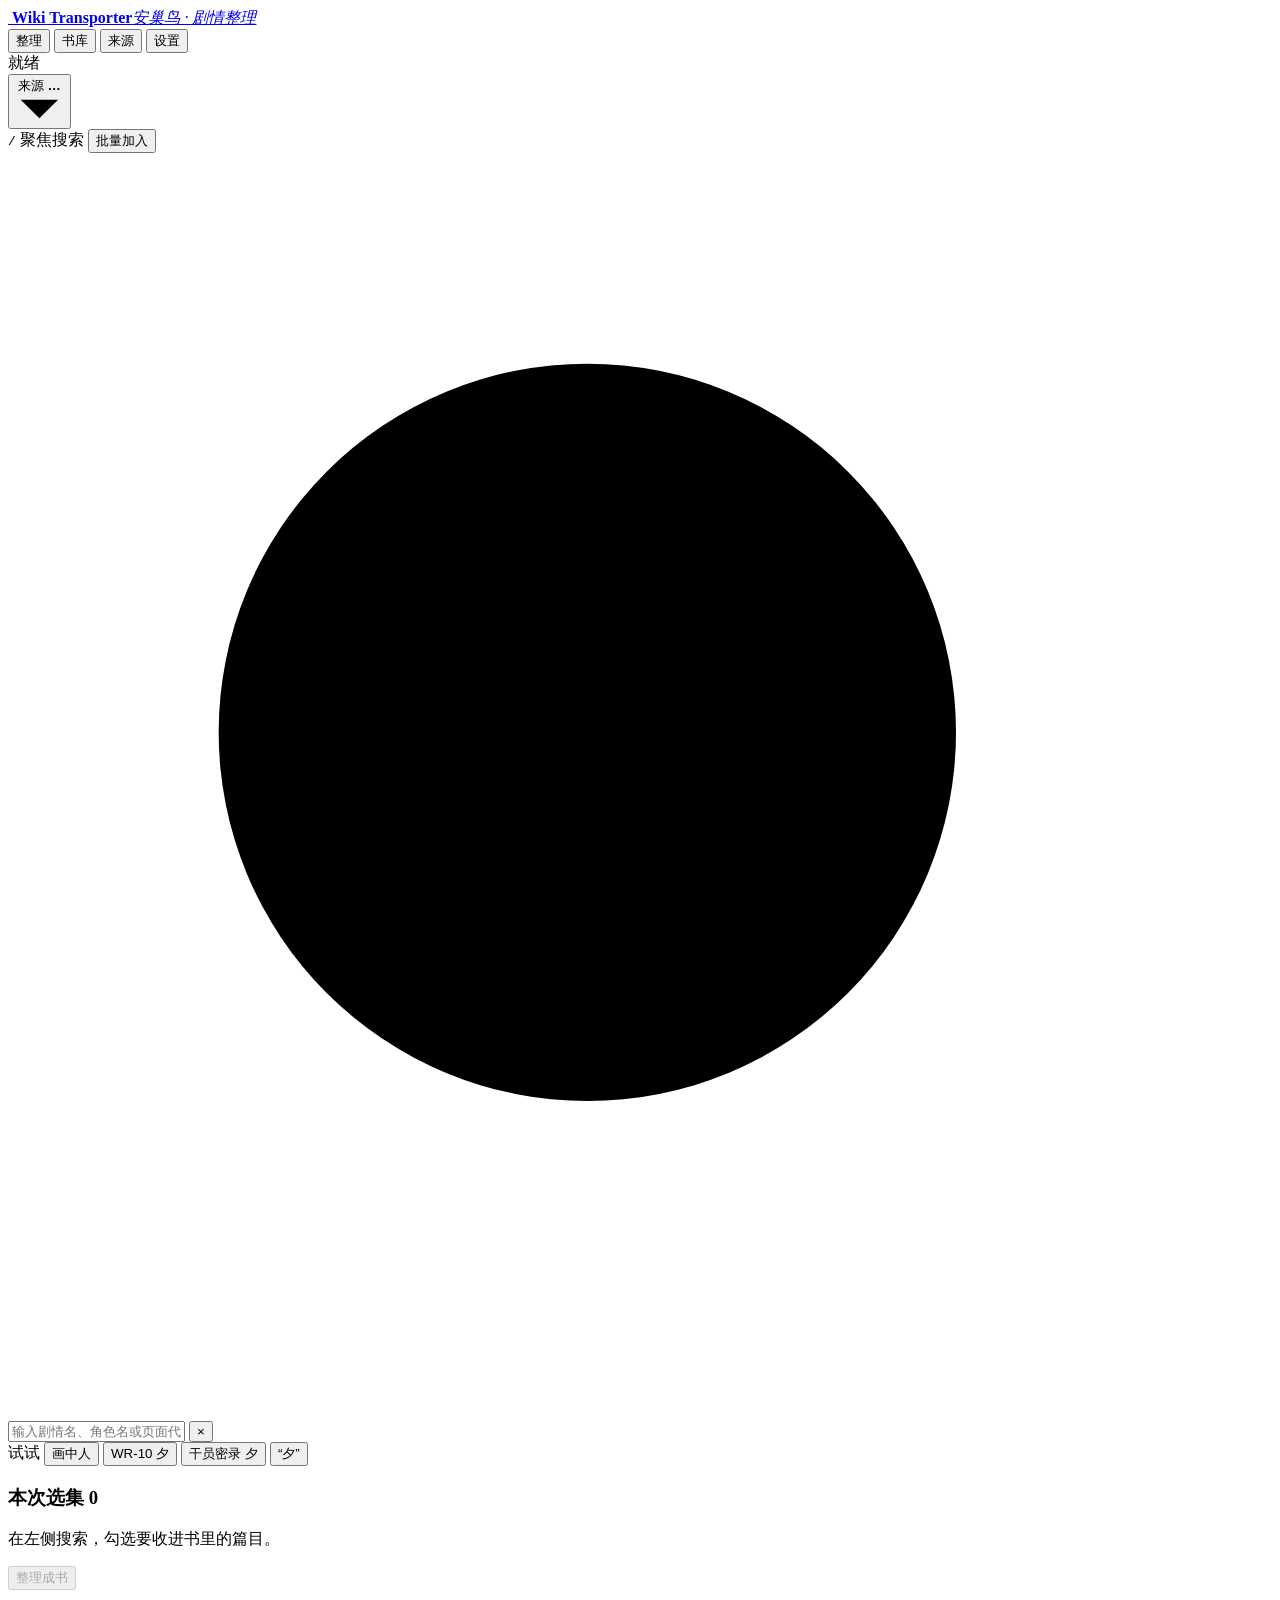
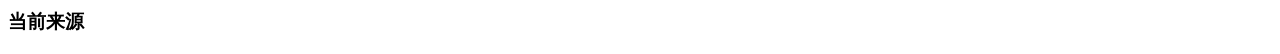
==== wiki_transporter/gui/web/index.html @ 6516feea "refactor: 项目改名 Wiki Transporter（包 wiki_transporter、exe wiki-transporter、版本 1.4.0）" ====
<!DOCTYPE html>
<html lang="zh-CN">
<head>
<meta charset="utf-8">
<meta name="viewport" content="width=device-width, initial-scale=1">
<title>Wiki Transporter · 安巢鸟</title>
<link rel="icon" href="/img/logo.png">
<link rel="stylesheet" href="/app.css">
<meta name="token" content="__TOKEN__">
</head>
<body>
<header class="bar">
  <a class="mark" href="#" id="brand">
    <img src="/img/logo.png" alt="" class="mark-img">
    <span class="mark-text"><b>Wiki Transporter</b><i>安巢鸟 · 剧情整理</i></span>
  </a>
  <nav class="tabs" id="tabs">
    <button class="tab on" data-view="home">整理</button>
    <button class="tab" data-view="library">书库</button>
    <button class="tab" data-view="sources">来源</button>
    <button class="tab" data-view="settings">设置</button>
  </nav>
  <div class="bar-end">
    <span class="stat" id="status-pill"><i></i>就绪</span>
  </div>
</header>

<!-- ---------------------------------------------------------------- 整理 -->
<main id="view-home" class="view view-home">
  <div class="work">

    <div class="work-main">
      <div class="work-head">
        <div class="picker" id="picker">
          <button class="picker-btn" id="picker-btn" aria-haspopup="listbox" aria-expanded="false">
            <span class="pk-label">来源</span>
            <b id="pk-name">…</b>
            <span class="pk-count" id="pk-count"></span>
            <svg class="pk-caret" viewBox="0 0 10 6" aria-hidden="true"><path d="M1 1l4 4 4-4"></path></svg>
          </button>
          <div class="pk-menu" id="pk-menu" role="listbox" hidden></div>
        </div>
        <div class="work-head-end">
          <span class="hint-key"><kbd>/</kbd> 聚焦搜索</span>
          <button class="btn" id="batch-open" title="一次粘贴一大段清单">批量加入</button>
        </div>
      </div>

      <div class="search" id="searchbox">
        <svg class="mag" viewBox="0 0 24 24" aria-hidden="true"><circle cx="11" cy="11" r="7"></circle><path d="M20 20l-3.6-3.6"></path></svg>
        <input id="q" type="text" autocomplete="off" spellcheck="false"
               placeholder="输入剧情名、角色名或页面代号">
        <button class="clear" id="clear" title="清空">×</button>
      </div>

      <div class="try" id="hints">
        <span class="try-label">试试</span>
        <button data-q="画中人">画中人</button>
        <button data-q="WR-10 夕">WR-10 夕</button>
        <button data-q="干员密录 夕">干员密录 夕</button>
        <button data-q="“夕”">“夕”</button>
      </div>

      <section class="notice" id="index-banner" hidden>
        <div>
          <b>这个来源还没有建索引</b>
          <p>建一次页面索引（只读标题，几秒钟），之后搜索就是本地的、瞬时的。</p>
        </div>
        <span class="notice-prog" id="index-prog"></span>
        <button class="btn primary" id="build-index">建立索引</button>
      </section>

      <section id="results"></section>
      <section id="recent-home" class="shelf" hidden></section>

      <section class="plan-sect" id="plan-block" hidden>
        <h3 class="sect-head">整套整理<span>已经排好卷次和篇目的整本计划，点一下直接开印</span></h3>
        <div id="plan-list" class="plan-list"></div>
      </section>
    </div>

    <aside class="work-side">
      <section class="side-block" id="sel-block">
        <h3 class="side-title">本次选集 <span class="num" id="sel-count">0</span></h3>
        <ol class="sel-list" id="sel-list"></ol>
        <p class="side-hint" id="sel-empty">在左侧搜索，勾选要收进书里的篇目。</p>
        <button class="btn primary block" id="sel-go" disabled>整理成书</button>
      </section>

      <section class="side-block" id="src-info">
        <h3 class="side-title">当前来源</h3>
        <div id="src-info-body"></div>
      </section>
    </aside>
  </div>
</main>

<!-- ---------------------------------------------------------------- 书库 -->
<main id="view-library" class="view view-wide" hidden>
  <header class="page-head">
    <h1 class="page-title">书库</h1>
    <p class="page-sub"><span id="lib-count">0</span> 本 · <code id="lib-root"></code></p>
  </header>
  <div id="library-list" class="books"></div>
</main>

<!-- ---------------------------------------------------------------- 来源 -->
<main id="view-sources" class="view view-wide" hidden>
  <header class="page-head">
    <h1 class="page-title">来源</h1>
    <p class="page-sub">任何 MediaWiki 站点都能接进来：填 api.php 地址即可。抓取只访问该站域名。</p>
  </header>

  <table class="table">
    <thead>
      <tr>
        <th class="c-name">来源</th>
        <th class="c-api">api.php</th>
        <th class="c-parser">解析</th>
        <th class="c-index num">索引</th>
        <th class="c-act"></th>
      </tr>
    </thead>
    <tbody id="source-list"></tbody>
  </table>

  <div class="form-wrap" id="source-form-wrap">
    <button class="form-toggle" id="form-toggle" type="button" aria-expanded="false">
      <span class="plus">+</span><span id="form-title">添加来源</span>
    </button>
    <div class="form-body" id="form-body" hidden>
      <div class="form-grid">
        <label class="field"><span>显示名</span><input id="f-name" placeholder="例如 明日方舟 · PRTS"></label>
        <label class="field"><span>api.php 地址</span><input id="f-api" placeholder="https://prts.wiki/api.php"></label>
        <label class="field"><span>站点主页（可选）</span><input id="f-home" placeholder="https://prts.wiki"></label>
        <label class="field"><span>解析方式</span>
          <select id="f-parser">
            <option value="generic">通用解析（按「角色：台词」切分）</option>
            <option value="prts">PRTS 模板解析（明日方舟专用）</option>
          </select>
        </label>
        <label class="field wide"><span>建索引用的分类（逗号分隔，可空）</span><input id="f-categories" placeholder="剧情, 干员密录"></label>
        <label class="field wide"><span>建索引用的标题前缀（逗号分隔，可空）</span><input id="f-prefixes" placeholder="世界任务"></label>
        <label class="field wide"><span>标题过滤正则（可选）</span><input id="f-regex" placeholder="/BEG$|/END$|/NBT$"></label>
      </div>
      <div class="form-foot">
        <button class="btn" id="f-test">测试连接</button>
        <span class="probe" id="f-probe"></span>
        <div class="spacer"></div>
        <button class="btn ghost" id="form-reset">清空</button>
        <button class="btn primary" id="f-save">保存来源</button>
      </div>
    </div>
  </div>
</main>

<!-- ---------------------------------------------------------------- 设置 -->
<main id="view-settings" class="view" hidden>
  <header class="page-head">
    <h1 class="page-title">设置</h1>
    <p class="page-sub">产物目录、配置文件与运行环境。</p>
  </header>

  <section class="sect">
    <h2 class="sect-title">书籍存放位置</h2>
    <div class="sect-body">
      <div class="row">
        <label class="row-label" for="set-root-input">产物目录</label>
        <div class="row-value">
          <div class="inline">
            <input id="set-root-input" placeholder="留空 = 程序所在目录" spellcheck="false">
            <button class="btn" id="root-pick">选择…</button>
            <button class="btn" id="root-save">保存</button>
          </div>
          <p class="row-note">抓取缓存、中间文件和导出的书都放这里。已经生成的书不会自动搬家。
            <button class="link" id="root-reset">恢复默认</button></p>
          <p class="probe" id="root-hint"></p>
        </div>
      </div>
    </div>
  </section>

  <section class="sect">
    <h2 class="sect-title">打开方式</h2>
    <div class="sect-body">
      <div class="row">
        <label class="row-label">默认格式</label>
        <div class="row-value">
          <div class="seg" id="open-kind">
            <button class="seg-item" type="button" data-kind="auto">自动</button>
            <button class="seg-item" type="button" data-kind="pdf">PDF</button>
            <button class="seg-item" type="button" data-kind="docx">Word</button>
            <button class="seg-item" type="button" data-kind="epub">EPUB</button>
          </div>
          <p class="row-note">首页和书库点书时用这个格式打开。单卷、单篇的文件在书库卡片里展开「文件」逐个打开；
            想临时换格式就右键书卡。</p>
        </div>
      </div>
    </div>
  </section>

  <section class="sect">
    <h2 class="sect-title">运行环境</h2>
    <div class="sect-body">
      <div class="row"><span class="row-label">当前生效目录</span>
        <div class="row-value"><code id="set-root"></code>
          <button class="link" data-open="root">打开</button></div></div>
      <div class="row"><span class="row-label">整理者</span>
        <div class="row-value"><code>安巢鸟</code></div></div>
      <div class="row"><span class="row-label">配置文件</span>
        <div class="row-value"><code id="set-settings"></code>
          <button class="link" data-open="settings-file">打开</button></div></div>
      <div class="row"><span class="row-label">来源配置</span>
        <div class="row-value"><code id="set-sources"></code>
          <button class="link" data-open="sources">打开</button></div></div>
      <div class="row"><span class="row-label">渲染引擎</span>
        <div class="row-value"><code>Chromium（随系统 Chrome / Edge）</code></div></div>
      <div class="row"><span class="row-label">版本</span>
        <div class="row-value"><code id="set-version"></code></div></div>
    </div>
    <p class="sect-note">索引缓存在用户目录，7 天后自动重建；也可以在「来源」里手动重建。</p>
  </section>
</main>

<div class="scrim" id="scrim" hidden></div>
<aside class="panel" id="panel" hidden>
  <div class="panel-head">
    <b id="panel-title">整理成书</b>
    <button class="icon-btn" id="panel-close" title="关闭">×</button>
  </div>
  <div class="panel-body" id="panel-body"></div>
</aside>

<div class="toast-wrap" id="toasts"></div>

<script src="/app.js"></script>
</body>
</html>
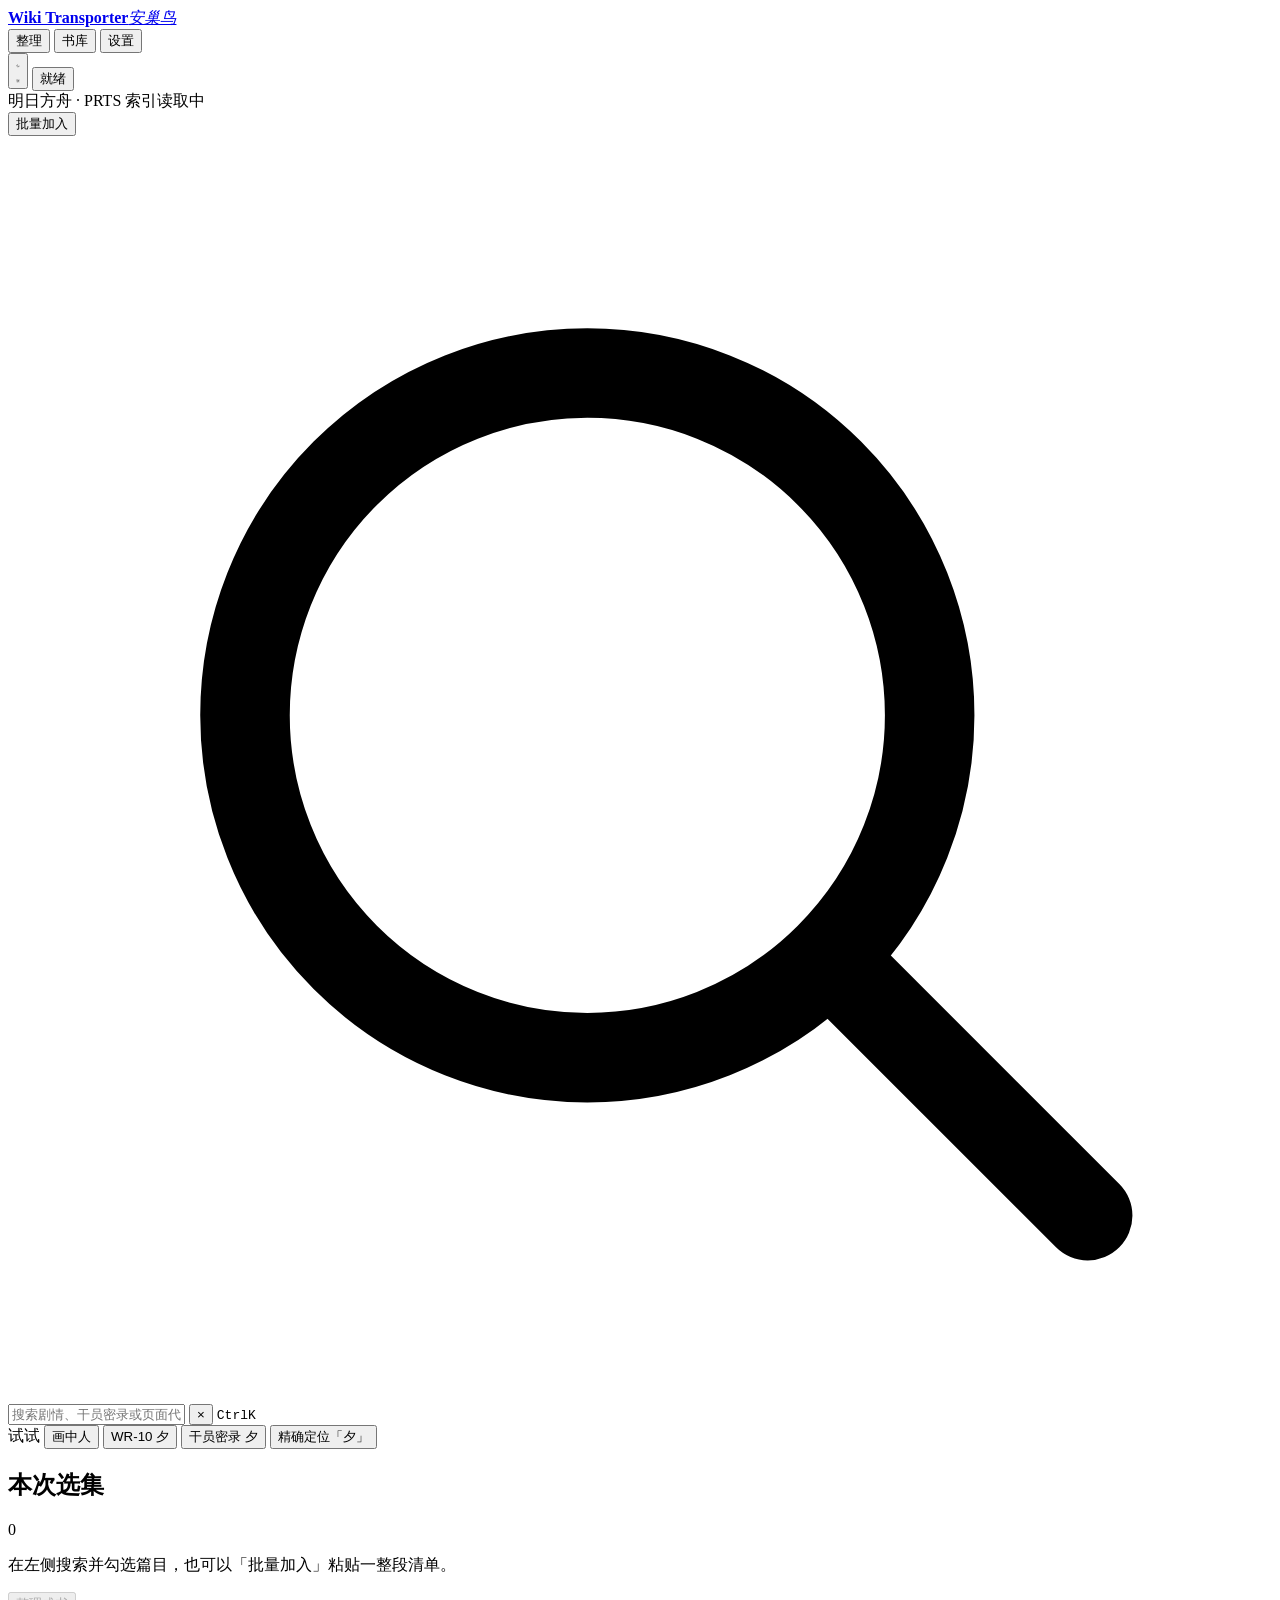
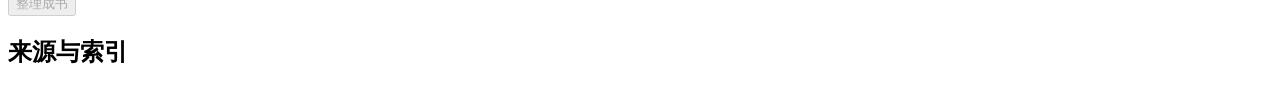
==== commit 49e47bad: "feat(search): 正文索引 + 概念层 + 主题召回，修掉无关整卷混入（1.6.0） 搜索此前只有标题层的字符串匹配，搜「萨卡兹」这类世界观词一条都搜不到， 搜「岁家」则靠活动补全把一句客串" ====
--- a/wiki_transporter/gui/web/index.html
+++ b/wiki_transporter/gui/web/index.html
@@ -1,237 +1,269 @@
 <!DOCTYPE html>
-<html lang="zh-CN">
+<html lang="zh-CN" data-bs-theme="light">
 <head>
 <meta charset="utf-8">
 <meta name="viewport" content="width=device-width, initial-scale=1">
+<script src="/theme.js"></script>
 <title>Wiki Transporter · 安巢鸟</title>
 <link rel="icon" href="/img/logo.png">
-<link rel="stylesheet" href="/app.css">
+<link rel="stylesheet" href="/vendor/tabler.min.css">
+<link rel="stylesheet" href="/skin.css">
 <meta name="token" content="__TOKEN__">
 </head>
-<body>
-<header class="bar">
-  <a class="mark" href="#" id="brand">
-    <img src="/img/logo.png" alt="" class="mark-img">
-    <span class="mark-text"><b>Wiki Transporter</b><i>安巢鸟 · 剧情整理</i></span>
+<body class="wt">
+
+<header class="wt-top">
+  <a class="wt-brand" href="#" id="brand">
+    <span class="wt-mark" aria-hidden="true"></span>
+    <span class="wt-brand-t"><b>Wiki Transporter</b><i>安巢鸟</i></span>
   </a>
-  <nav class="tabs" id="tabs">
-    <button class="tab on" data-view="home">整理</button>
-    <button class="tab" data-view="library">书库</button>
-    <button class="tab" data-view="sources">来源</button>
-    <button class="tab" data-view="settings">设置</button>
+  <nav class="wt-tabs" id="tabs" aria-label="主导航">
+    <button class="wt-tab on" data-view="home">整理</button>
+    <button class="wt-tab" data-view="library">书库</button>
+    <button class="wt-tab" data-view="settings">设置</button>
   </nav>
-  <div class="bar-end">
-    <span class="stat" id="status-pill"><i></i>就绪</span>
-  </div>
+  <button class="wt-theme" id="theme-toggle" title="切换纸色 / 墨色" aria-label="切换深浅色">
+    <svg class="i-moon" viewBox="0 0 24 24" fill="none" stroke="currentColor" stroke-width="1.7" stroke-linecap="round" aria-hidden="true"><path d="M20 14.5A8 8 0 0 1 9.5 4a8 8 0 1 0 10.5 10.5z"></path></svg>
+    <svg class="i-sun" viewBox="0 0 24 24" fill="none" stroke="currentColor" stroke-width="1.7" stroke-linecap="round" aria-hidden="true"><circle cx="12" cy="12" r="4"></circle><path d="M12 2v2M12 20v2M2 12h2M20 12h2M4.9 4.9l1.4 1.4M17.7 17.7l1.4 1.4M19.1 4.9l-1.4 1.4M6.3 17.7l-1.4 1.4"></path></svg>
+  </button>
+  <button class="wt-status" id="status-pill" title="生成进度"><i></i><span>就绪</span></button>
 </header>
 
 <!-- ---------------------------------------------------------------- 整理 -->
-<main id="view-home" class="view view-home">
-  <div class="work">
-
-    <div class="work-main">
-      <div class="work-head">
-        <div class="picker" id="picker">
-          <button class="picker-btn" id="picker-btn" aria-haspopup="listbox" aria-expanded="false">
-            <span class="pk-label">来源</span>
-            <b id="pk-name">…</b>
-            <span class="pk-count" id="pk-count"></span>
-            <svg class="pk-caret" viewBox="0 0 10 6" aria-hidden="true"><path d="M1 1l4 4 4-4"></path></svg>
-          </button>
-          <div class="pk-menu" id="pk-menu" role="listbox" hidden></div>
-        </div>
-        <div class="work-head-end">
-          <span class="hint-key"><kbd>/</kbd> 聚焦搜索</span>
-          <button class="btn" id="batch-open" title="一次粘贴一大段清单">批量加入</button>
-        </div>
-      </div>
-
-      <div class="search" id="searchbox">
-        <svg class="mag" viewBox="0 0 24 24" aria-hidden="true"><circle cx="11" cy="11" r="7"></circle><path d="M20 20l-3.6-3.6"></path></svg>
-        <input id="q" type="text" autocomplete="off" spellcheck="false"
-               placeholder="输入剧情名、角色名或页面代号">
-        <button class="clear" id="clear" title="清空">×</button>
-      </div>
-
-      <div class="try" id="hints">
-        <span class="try-label">试试</span>
-        <button data-q="画中人">画中人</button>
-        <button data-q="WR-10 夕">WR-10 夕</button>
-        <button data-q="干员密录 夕">干员密录 夕</button>
-        <button data-q="“夕”">“夕”</button>
-      </div>
-
-      <section class="notice" id="index-banner" hidden>
-        <div>
-          <b>这个来源还没有建索引</b>
-          <p>建一次页面索引（只读标题，几秒钟），之后搜索就是本地的、瞬时的。</p>
-        </div>
-        <span class="notice-prog" id="index-prog"></span>
-        <button class="btn primary" id="build-index">建立索引</button>
-      </section>
-
-      <section id="results"></section>
-      <section id="recent-home" class="shelf" hidden></section>
-
-      <section class="plan-sect" id="plan-block" hidden>
-        <h3 class="sect-head">整套整理<span>已经排好卷次和篇目的整本计划，点一下直接开印</span></h3>
-        <div id="plan-list" class="plan-list"></div>
-      </section>
-    </div>
-
-    <aside class="work-side">
-      <section class="side-block" id="sel-block">
-        <h3 class="side-title">本次选集 <span class="num" id="sel-count">0</span></h3>
-        <ol class="sel-list" id="sel-list"></ol>
-        <p class="side-hint" id="sel-empty">在左侧搜索，勾选要收进书里的篇目。</p>
-        <button class="btn primary block" id="sel-go" disabled>整理成书</button>
-      </section>
-
-      <section class="side-block" id="src-info">
-        <h3 class="side-title">当前来源</h3>
-        <div id="src-info-body"></div>
+<main id="view-home" class="view wt-view">
+  <div class="wt-grid">
+    <div class="wt-main">
+      <div class="card wt-card">
+        <div class="card-body">
+          <div class="wt-meta">
+            <span class="wt-dot"></span>
+            <span>明日方舟 · PRTS</span>
+            <span class="wt-sep"></span>
+            <span id="hero-index">索引读取中</span>
+            <div class="ms-auto d-flex gap-2">
+              <button class="btn btn-sm btn-ghost-secondary" id="batch-open">批量加入</button>
+            </div>
+          </div>
+          <div class="input-group wt-search">
+            <span class="input-group-text">
+              <svg viewBox="0 0 24 24" fill="none" stroke="currentColor" stroke-width="1.7" stroke-linecap="round" aria-hidden="true"><circle cx="11" cy="11" r="6.5"></circle><path d="M16 16l4.5 4.5"></path></svg>
+            </span>
+            <input id="q" class="form-control" type="text" autocomplete="off" spellcheck="false"
+                   placeholder="搜索剧情、干员密录或页面代号，回车搜索" aria-label="搜索剧情">
+            <button class="btn btn-icon" id="clear" title="清空" aria-label="清空搜索" type="button">×</button>
+            <span class="input-group-text wt-kbd"><kbd>Ctrl</kbd><kbd>K</kbd></span>
+          </div>
+          <div class="wt-try" id="hints">
+            <span>试试</span>
+            <button data-q="画中人">画中人</button>
+            <button data-q="WR-10 夕">WR-10 夕</button>
+            <button data-q="干员密录 夕">干员密录 夕</button>
+            <button data-q="“夕”">精确定位「夕」</button>
+          </div>
+        </div>
+      </div>
+
+      <section class="card wt-notice" id="index-banner" hidden>
+        <div class="card-body d-flex align-items-center gap-3">
+          <div class="flex-fill">
+            <b>还没有建索引</b>
+            <p class="text-secondary mb-0">建一次页面索引（只读标题，几秒钟），之后搜索就是本地的、瞬时的。</p>
+          </div>
+          <span class="text-secondary small" id="index-prog"></span>
+          <button class="btn btn-primary" id="build-index">建立索引</button>
+        </div>
+      </section>
+
+      <section id="results" class="wt-results"></section>
+      <section id="recent-home" class="wt-shelf" hidden></section>
+
+      <section class="wt-sect" id="plan-block" hidden>
+        <div class="wt-sect-head">
+          <h2>整套整理</h2>
+          <span>已经排好卷次和篇目的整本计划</span>
+        </div>
+        <div id="plan-list" class="wt-plan-list"></div>
+      </section>
+    </div>
+
+    <aside class="wt-side">
+      <section class="card wt-card" id="sel-block">
+        <div class="card-header">
+          <h2 class="card-title">本次选集</h2>
+          <span class="badge wt-badge ms-auto" id="sel-count">0</span>
+        </div>
+        <div class="wt-sel-wrap">
+          <ol class="wt-sel-list" id="sel-list"></ol>
+          <p class="wt-sel-empty" id="sel-empty">在左侧搜索并勾选篇目，也可以「批量加入」粘贴一整段清单。</p>
+        </div>
+        <div class="card-footer">
+          <button class="btn btn-primary w-100" id="sel-go" disabled><span>整理成书</span></button>
+        </div>
+      </section>
+
+      <section class="card wt-card" id="src-info">
+        <div class="card-header"><h2 class="card-title">来源与索引</h2></div>
+        <div class="card-body" id="src-info-body"></div>
       </section>
     </aside>
   </div>
 </main>
 
 <!-- ---------------------------------------------------------------- 书库 -->
-<main id="view-library" class="view view-wide" hidden>
-  <header class="page-head">
-    <h1 class="page-title">书库</h1>
-    <p class="page-sub"><span id="lib-count">0</span> 本 · <code id="lib-root"></code></p>
-  </header>
-  <div id="library-list" class="books"></div>
-</main>
-
-<!-- ---------------------------------------------------------------- 来源 -->
-<main id="view-sources" class="view view-wide" hidden>
-  <header class="page-head">
-    <h1 class="page-title">来源</h1>
-    <p class="page-sub">任何 MediaWiki 站点都能接进来：填 api.php 地址即可。抓取只访问该站域名。</p>
-  </header>
-
-  <table class="table">
-    <thead>
-      <tr>
-        <th class="c-name">来源</th>
-        <th class="c-api">api.php</th>
-        <th class="c-parser">解析</th>
-        <th class="c-index num">索引</th>
-        <th class="c-act"></th>
-      </tr>
-    </thead>
-    <tbody id="source-list"></tbody>
-  </table>
-
-  <div class="form-wrap" id="source-form-wrap">
-    <button class="form-toggle" id="form-toggle" type="button" aria-expanded="false">
-      <span class="plus">+</span><span id="form-title">添加来源</span>
-    </button>
-    <div class="form-body" id="form-body" hidden>
-      <div class="form-grid">
-        <label class="field"><span>显示名</span><input id="f-name" placeholder="例如 明日方舟 · PRTS"></label>
-        <label class="field"><span>api.php 地址</span><input id="f-api" placeholder="https://prts.wiki/api.php"></label>
-        <label class="field"><span>站点主页（可选）</span><input id="f-home" placeholder="https://prts.wiki"></label>
-        <label class="field"><span>解析方式</span>
-          <select id="f-parser">
-            <option value="generic">通用解析（按「角色：台词」切分）</option>
-            <option value="prts">PRTS 模板解析（明日方舟专用）</option>
-          </select>
-        </label>
-        <label class="field wide"><span>建索引用的分类（逗号分隔，可空）</span><input id="f-categories" placeholder="剧情, 干员密录"></label>
-        <label class="field wide"><span>建索引用的标题前缀（逗号分隔，可空）</span><input id="f-prefixes" placeholder="世界任务"></label>
-        <label class="field wide"><span>标题过滤正则（可选）</span><input id="f-regex" placeholder="/BEG$|/END$|/NBT$"></label>
-      </div>
-      <div class="form-foot">
-        <button class="btn" id="f-test">测试连接</button>
-        <span class="probe" id="f-probe"></span>
-        <div class="spacer"></div>
-        <button class="btn ghost" id="form-reset">清空</button>
-        <button class="btn primary" id="f-save">保存来源</button>
-      </div>
-    </div>
-  </div>
+<main id="view-library" class="view wt-view" hidden>
+  <div class="wt-page-head">
+    <h1>书库</h1>
+    <p><b id="lib-count">0</b> 本书<span class="wt-sep"></span><code id="lib-root"></code></p>
+  </div>
+  <div id="library-list" class="wt-books"></div>
+</main>
+
+<!-- ---------------------------------------------------------------- 实体浏览页 -->
+<main id="view-entity" class="view wt-view" hidden>
+  <div class="wt-page-head">
+    <button class="btn btn-sm btn-ghost-secondary" id="entity-back" style="margin-bottom:14px">← 返回搜索</button>
+    <h1 id="entity-title">实体</h1>
+    <p id="entity-sub" class="text-secondary"></p>
+  </div>
+  <section class="card wt-card" id="entity-related-card" style="margin-bottom:20px">
+    <div class="card-body">
+      <div class="wt-chips" id="entity-related"></div>
+    </div>
+  </section>
+  <div class="d-flex gap-2" style="margin-bottom:16px">
+    <button class="btn btn-primary" id="entity-add-all" hidden>整批加入选集</button>
+  </div>
+  <section id="entity-list"></section>
 </main>
 
 <!-- ---------------------------------------------------------------- 设置 -->
-<main id="view-settings" class="view" hidden>
-  <header class="page-head">
-    <h1 class="page-title">设置</h1>
-    <p class="page-sub">产物目录、配置文件与运行环境。</p>
-  </header>
-
-  <section class="sect">
-    <h2 class="sect-title">书籍存放位置</h2>
-    <div class="sect-body">
-      <div class="row">
-        <label class="row-label" for="set-root-input">产物目录</label>
-        <div class="row-value">
-          <div class="inline">
-            <input id="set-root-input" placeholder="留空 = 程序所在目录" spellcheck="false">
+<main id="view-settings" class="view wt-view" hidden>
+  <div class="wt-page-head">
+    <h1>设置</h1>
+    <p>产物目录、默认打开方式与运行环境。</p>
+  </div>
+
+  <section class="card wt-card">
+    <div class="card-header"><h2 class="card-title">书籍存放位置</h2></div>
+    <div class="card-body">
+      <div class="wt-row">
+        <label for="set-root-input">产物目录</label>
+        <div class="wt-row-body">
+          <div class="input-group" style="max-width:620px">
+            <input id="set-root-input" class="form-control" placeholder="留空 = 程序所在目录" spellcheck="false">
             <button class="btn" id="root-pick">选择…</button>
-            <button class="btn" id="root-save">保存</button>
-          </div>
-          <p class="row-note">抓取缓存、中间文件和导出的书都放这里。已经生成的书不会自动搬家。
-            <button class="link" id="root-reset">恢复默认</button></p>
-          <p class="probe" id="root-hint"></p>
-        </div>
-      </div>
-    </div>
-  </section>
-
-  <section class="sect">
-    <h2 class="sect-title">打开方式</h2>
-    <div class="sect-body">
-      <div class="row">
-        <label class="row-label">默认格式</label>
-        <div class="row-value">
-          <div class="seg" id="open-kind">
-            <button class="seg-item" type="button" data-kind="auto">自动</button>
-            <button class="seg-item" type="button" data-kind="pdf">PDF</button>
-            <button class="seg-item" type="button" data-kind="docx">Word</button>
-            <button class="seg-item" type="button" data-kind="epub">EPUB</button>
-          </div>
-          <p class="row-note">首页和书库点书时用这个格式打开。单卷、单篇的文件在书库卡片里展开「文件」逐个打开；
-            想临时换格式就右键书卡。</p>
-        </div>
-      </div>
-    </div>
-  </section>
-
-  <section class="sect">
-    <h2 class="sect-title">运行环境</h2>
-    <div class="sect-body">
-      <div class="row"><span class="row-label">当前生效目录</span>
-        <div class="row-value"><code id="set-root"></code>
-          <button class="link" data-open="root">打开</button></div></div>
-      <div class="row"><span class="row-label">整理者</span>
-        <div class="row-value"><code>安巢鸟</code></div></div>
-      <div class="row"><span class="row-label">配置文件</span>
-        <div class="row-value"><code id="set-settings"></code>
-          <button class="link" data-open="settings-file">打开</button></div></div>
-      <div class="row"><span class="row-label">来源配置</span>
-        <div class="row-value"><code id="set-sources"></code>
-          <button class="link" data-open="sources">打开</button></div></div>
-      <div class="row"><span class="row-label">渲染引擎</span>
-        <div class="row-value"><code>Chromium（随系统 Chrome / Edge）</code></div></div>
-      <div class="row"><span class="row-label">版本</span>
-        <div class="row-value"><code id="set-version"></code></div></div>
-    </div>
-    <p class="sect-note">索引缓存在用户目录，7 天后自动重建；也可以在「来源」里手动重建。</p>
+            <button class="btn btn-primary" id="root-save">保存</button>
+          </div>
+          <p class="wt-note">已经生成的书不会自动搬家。<button class="wt-link" id="root-reset">恢复默认</button></p>
+          <p class="wt-note" id="root-hint"></p>
+        </div>
+      </div>
+    </div>
+  </section>
+
+  <section class="card wt-card">
+    <div class="card-header"><h2 class="card-title">打开方式</h2></div>
+    <div class="card-body">
+      <div class="wt-row">
+        <span class="wt-row-label">默认格式</span>
+        <div class="wt-row-body">
+          <div class="btn-group" role="group" id="open-kind">
+            <button class="btn" type="button" data-kind="auto">自动</button>
+            <button class="btn" type="button" data-kind="pdf">PDF</button>
+            <button class="btn" type="button" data-kind="docx">Word</button>
+            <button class="btn" type="button" data-kind="epub">EPUB</button>
+          </div>
+          <p class="wt-note">单卷、单篇的文件在书库列表里展开「文件」逐个打开；想临时换格式就右键书卡。</p>
+        </div>
+      </div>
+    </div>
+  </section>
+
+  <section class="card wt-card">
+    <div class="card-header"><h2 class="card-title">AI 智能检索</h2><span class="wt-head-note" id="llm-status">未配置</span></div>
+    <div class="card-body">
+      <div class="wt-row">
+        <span class="wt-row-label">启用</span>
+        <div class="wt-row-body">
+          <label class="form-check">
+            <input class="form-check-input" type="checkbox" id="llm-enabled">
+            <span>用模型把查询拆成「概念 / 别名 / 方面」，再检索</span>
+          </label>
+          <p class="wt-note">不配也能用：离线时靠别名表 + 实体共现，配了更全面。</p>
+        </div>
+      </div>
+      <div class="wt-row">
+        <label for="llm-base">接口地址</label>
+        <div class="wt-row-body">
+          <input id="llm-base" class="form-control" spellcheck="false"
+                 placeholder="http://127.0.0.1:11434/v1（Ollama）或 https://api.deepseek.com/v1">
+          <p class="wt-note">OpenAI 兼容协议：Ollama、LM Studio、DeepSeek、OpenAI 通用。本地模型不用联网、不用 key。</p>
+        </div>
+      </div>
+      <div class="wt-row">
+        <label for="llm-key">API Key</label>
+        <div class="wt-row-body">
+          <input id="llm-key" class="form-control" type="password" spellcheck="false" placeholder="本地模型留空">
+        </div>
+      </div>
+      <div class="wt-row">
+        <label for="llm-model">模型</label>
+        <div class="wt-row-body">
+          <input id="llm-model" class="form-control" spellcheck="false" placeholder="qwen2.5:7b / deepseek-chat">
+        </div>
+      </div>
+      <div class="wt-row">
+        <label for="llm-embed">向量模型</label>
+        <div class="wt-row-body">
+          <input id="llm-embed" class="form-control" spellcheck="false" placeholder="bge-m3（留空 = 不做向量检索）">
+          <p class="wt-note">填了才能建向量索引：语义相近但字面不相邻的篇目也能召回。</p>
+          <div class="wt-row-acts">
+            <button class="btn" id="llm-test">测试连接</button>
+            <button class="btn" id="llm-embed-build">建立向量索引</button>
+            <button class="btn btn-primary" id="llm-save">保存</button>
+          </div>
+          <p class="wt-note" id="llm-hint"></p>
+        </div>
+      </div>
+      <div class="wt-row">
+        <span class="wt-row-label">本地向量模型</span>
+        <div class="wt-row-body">
+          <div class="wt-row-acts">
+            <button class="btn" id="model-download">下载模型（约 24MB）</button>
+            <button class="btn btn-ghost-secondary" id="model-remove">删除模型</button>
+            <span class="wt-note" id="model-state">未下载</span>
+          </div>
+          <p class="wt-note">bge-small-zh-v1.5，纯 CPU 跑，不联网、不要 key：下完之后语义检索整段都在本机，剧情文本不出机器。</p>
+          <p class="wt-note" id="model-hint"></p>
+        </div>
+      </div>
+    </div>
+  </section>
+
+  <section class="card wt-card">
+    <div class="card-header"><h2 class="card-title">运行环境</h2><span class="wt-head-note">只读</span></div>
+    <div class="card-body wt-env">
+      <div class="wt-row"><span>当前生效目录</span><div class="wt-row-body"><code id="set-root"></code><button class="wt-link" data-open="root">打开</button></div></div>
+      <div class="wt-row"><span>整理者</span><div class="wt-row-body"><code>安巢鸟 · 整理</code><code class="wt-dim">默认写入，可关</code></div></div>
+      <div class="wt-row"><span>配置文件</span><div class="wt-row-body"><code id="set-settings"></code><button class="wt-link" data-open="settings-file">打开</button></div></div>
+      <div class="wt-row"><span>来源</span><div class="wt-row-body"><code>明日方舟 · PRTS</code><code class="wt-dim">https://prts.wiki/api.php</code></div></div>
+      <div class="wt-row"><span>渲染引擎</span><div class="wt-row-body"><code>Chromium（随系统 Chrome / Edge）</code></div></div>
+      <div class="wt-row"><span>版本</span><div class="wt-row-body"><code id="set-version"></code></div></div>
+    </div>
+    <div class="card-footer wt-note">索引缓存在用户目录，7 天后自动重建；也可以在「整理」页右侧点「重建索引」。</div>
   </section>
 </main>
 
 <div class="scrim" id="scrim" hidden></div>
-<aside class="panel" id="panel" hidden>
-  <div class="panel-head">
-    <b id="panel-title">整理成书</b>
-    <button class="icon-btn" id="panel-close" title="关闭">×</button>
-  </div>
-  <div class="panel-body" id="panel-body"></div>
+<aside class="offcanvas offcanvas-end wt-panel" id="panel" hidden aria-label="整理成书">
+  <div class="offcanvas-header">
+    <h2 class="offcanvas-title" id="panel-title">整理成书</h2>
+    <button class="btn-close" id="panel-close" aria-label="关闭"></button>
+  </div>
+  <div class="offcanvas-body" id="panel-body"></div>
 </aside>
 
-<div class="toast-wrap" id="toasts"></div>
+<div class="toast-wrap" id="toasts" aria-live="polite"></div>
 
 <script src="/app.js"></script>
 </body>
